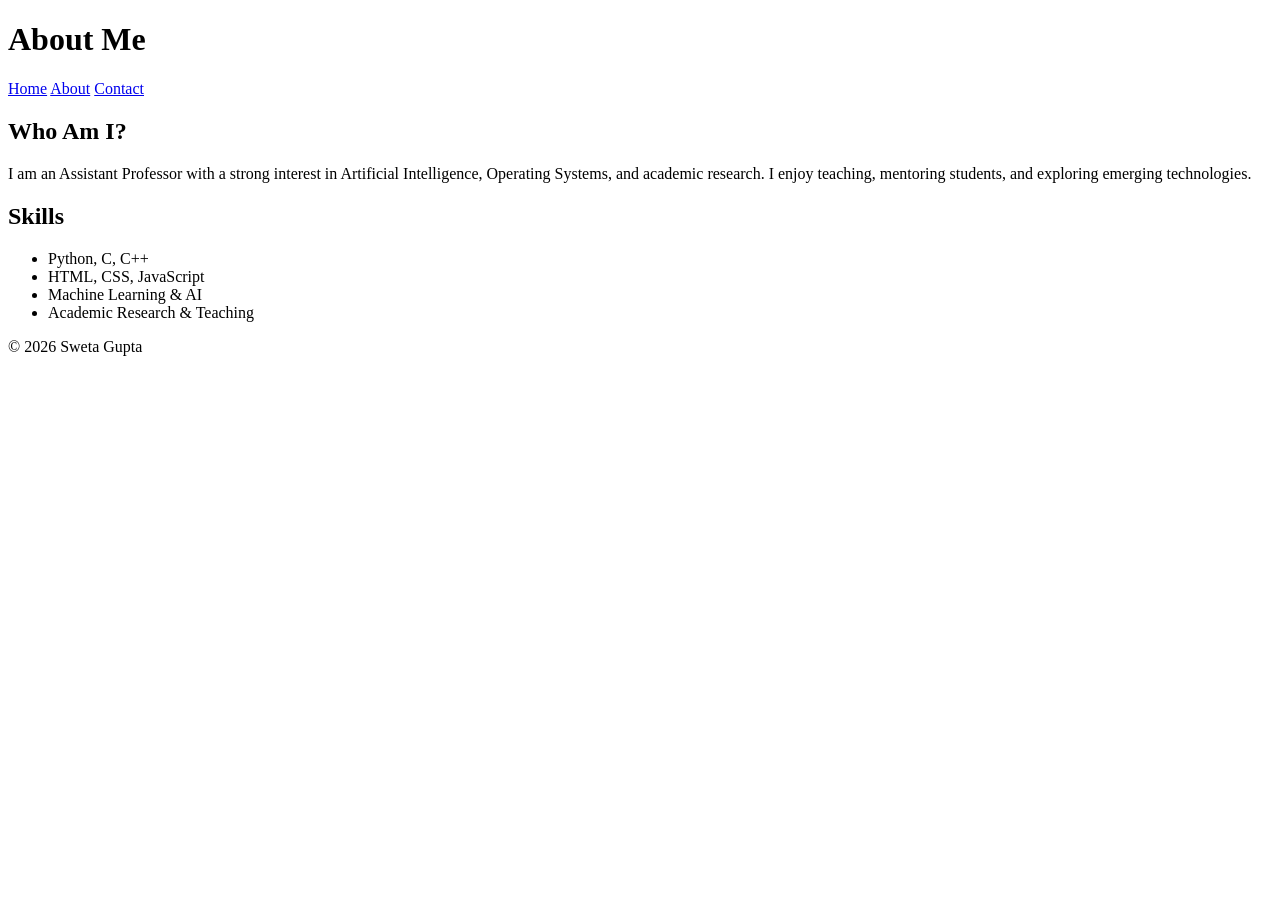
==== about.html @ 62718d9a "Create about.html" ====
<!DOCTYPE html>
<html lang="en">
<head>
    <meta charset="UTF-8">
    <title>My Portfolio - About</title>
    <link rel="stylesheet" href="style.css">
</head>
<body>

<header>
    <h1>About Me</h1>
</header>

<nav>
    <a href="index.html">Home</a>
    <a href="about.html">About</a>
    <a href="contact.html">Contact</a>
</nav>

<section>
    <h2>Who Am I?</h2>
    <p>
        I am an Assistant Professor with a strong interest in
        Artificial Intelligence, Operating Systems, and academic research.
        I enjoy teaching, mentoring students, and exploring emerging technologies.
    </p>

    <h2>Skills</h2>
    <ul>
        <li>Python, C, C++</li>
        <li>HTML, CSS, JavaScript</li>
        <li>Machine Learning & AI</li>
        <li>Academic Research & Teaching</li>
    </ul>
</section>

<footer>
    <p>© 2026 Sweta Gupta</p>
</footer>

</body>
</html>
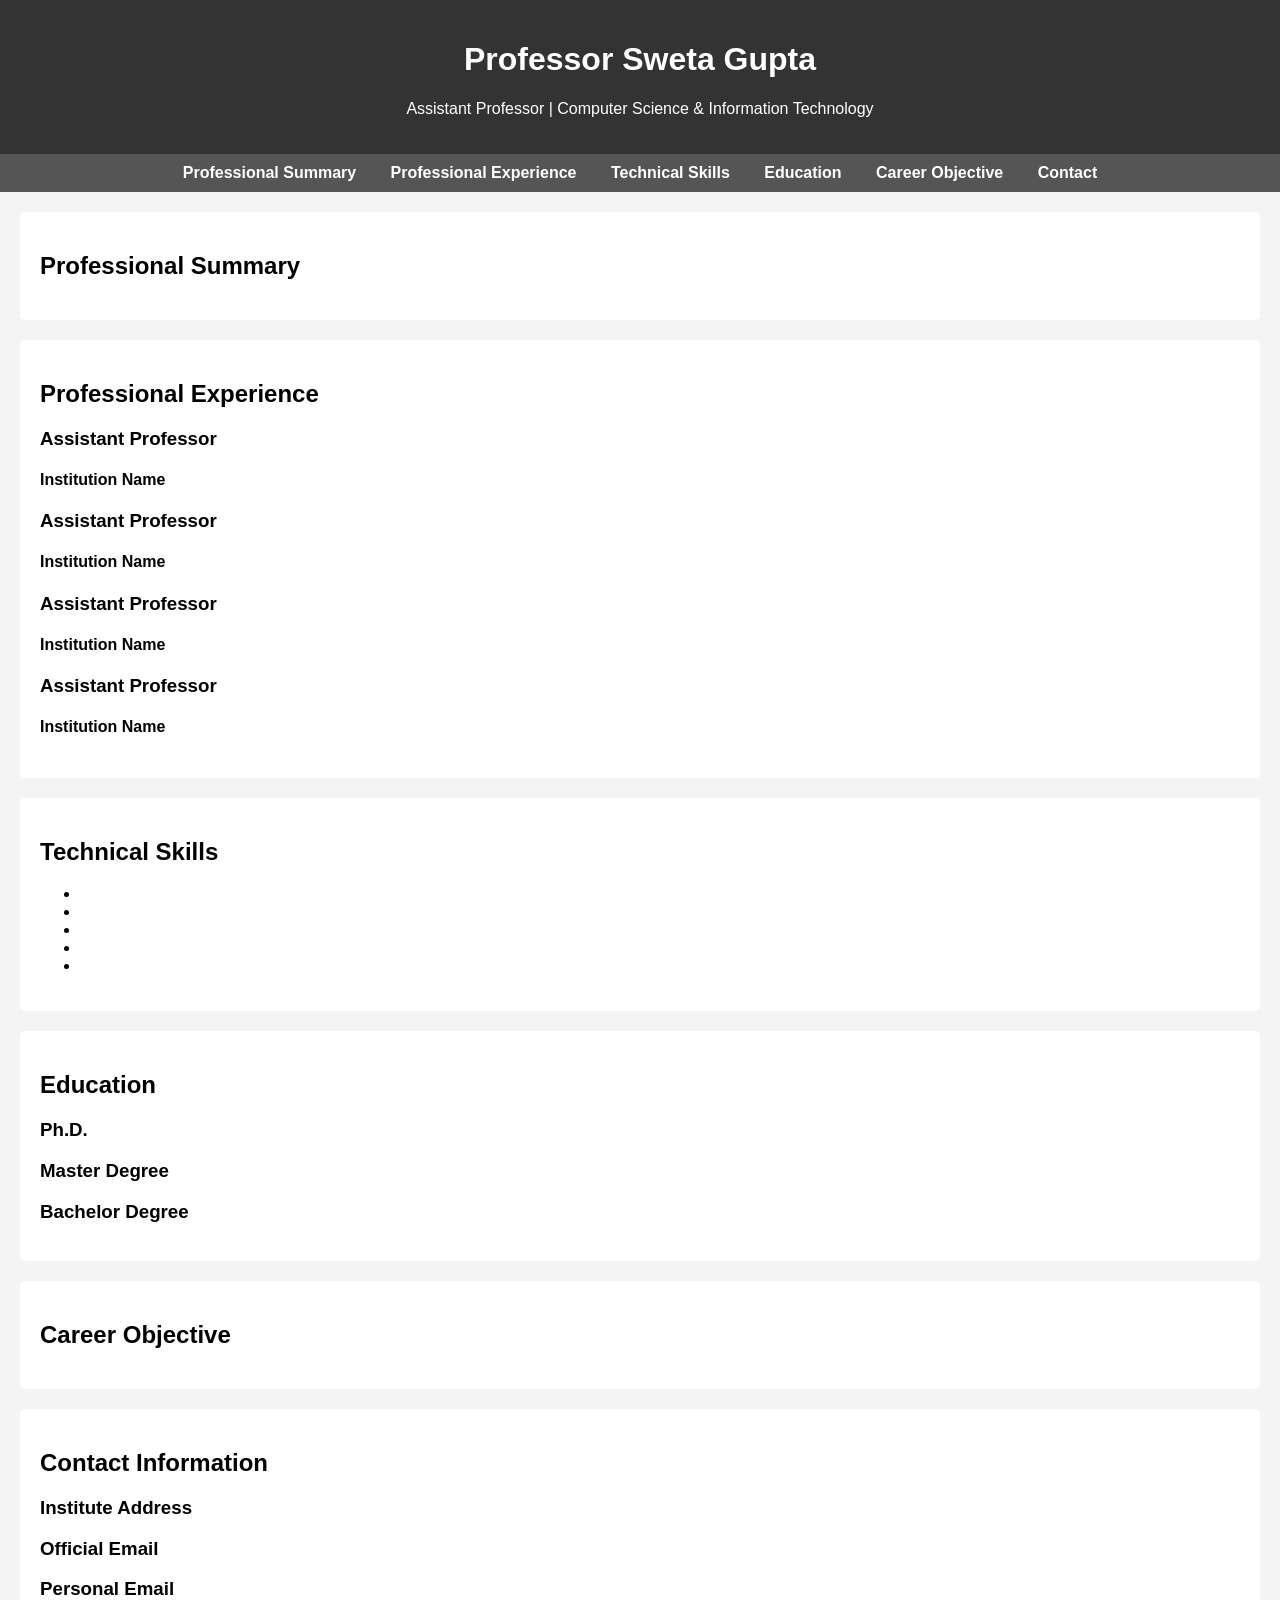
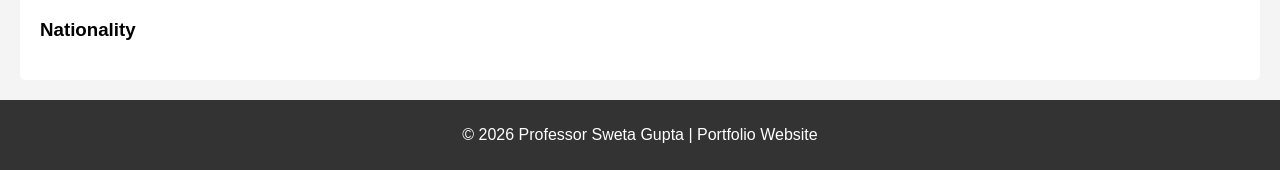
==== commit 6f5516fa: "Update about.html" ====
--- a/about.html
+++ b/about.html
@@ -8,35 +8,108 @@
 <body>
 
 <header>
-    <h1>About Me</h1>
-</header>
+        <h1>Professor Sweta Gupta</h1>
+        <p>Assistant Professor | Computer Science & Information Technology</p>
+    </header>
 
-<nav>
-    <a href="index.html">Home</a>
-    <a href="about.html">About</a>
-    <a href="contact.html">Contact</a>
-</nav>
+    <!-- Navigation Menu -->
+    <nav>
+        <a href="#summary">Professional Summary</a>
+        <a href="#experience">Professional Experience</a>
+        <a href="#skills">Technical Skills</a>
+        <a href="#education">Education</a>
+        <a href="#objective">Career Objective</a>
+        <a href="#contact">Contact</a>
+    </nav>
 
-<section>
-    <h2>Who Am I?</h2>
-    <p>
-        I am an Assistant Professor with a strong interest in
-        Artificial Intelligence, Operating Systems, and academic research.
-        I enjoy teaching, mentoring students, and exploring emerging technologies.
-    </p>
+    <!-- Main Content -->
+    <main>
 
-    <h2>Skills</h2>
-    <ul>
-        <li>Python, C, C++</li>
-        <li>HTML, CSS, JavaScript</li>
-        <li>Machine Learning & AI</li>
-        <li>Academic Research & Teaching</li>
-    </ul>
-</section>
+        <!-- Professional Summary -->
+        <section id="summary">
+            <h2>Professional Summary</h2>
+            <p></p>
+        </section>
 
-<footer>
-    <p>© 2026 Sweta Gupta</p>
-</footer>
+        <!-- Professional Experience -->
+        <section id="experience">
+            <h2>Professional Experience</h2>
+
+            <h3>Assistant Professor</h3>
+            <h4>Institution Name</h4>
+            <p></p>
+
+            <h3>Assistant Professor</h3>
+            <h4>Institution Name</h4>
+            <p></p>
+
+            <h3>Assistant Professor</h3>
+            <h4>Institution Name</h4>
+            <p></p>
+
+            <h3>Assistant Professor</h3>
+            <h4>Institution Name</h4>
+            <p></p>
+        </section>
+
+        <!-- Technical Skills -->
+        <section id="skills">
+            <h2>Technical Skills</h2>
+
+            <ul>
+                <li></li>
+                <li></li>
+                <li></li>
+                <li></li>
+                <li></li>
+            </ul>
+        </section>
+
+        <!-- Education -->
+        <section id="education">
+            <h2>Education</h2>
+
+            <h3>Ph.D.</h3>
+            <p></p>
+
+            <h3>Master Degree</h3>
+            <p></p>
+
+            <h3>Bachelor Degree</h3>
+            <p></p>
+        </section>
+
+        <!-- Career Objective -->
+        <section id="objective">
+            <h2>Career Objective</h2>
+            <p></p>
+        </section>
+
+        <!-- Contact Information -->
+        <section id="contact">
+            <h2>Contact Information</h2>
+
+            <h3>Institute Address</h3>
+            <p></p>
+
+            <h3>Official Email</h3>
+            <p></p>
+
+            <h3>Personal Email</h3>
+            <p></p>
+
+            <h3>Nationality</h3>
+            <p></p>
+        </section>
+
+    </main>
+
+    <!-- Footer -->
+    <footer>
+        <p>© 2026 Professor Sweta Gupta | Portfolio Website</p>
+    </footer>
+
+
 
 </body>
 </html>
--- a/style.css
+++ b/style.css
@@ -0,0 +1,65 @@
+body {
+    font-family: Arial, sans-serif;
+    margin: 0;
+    background-color: #f4f4f4;
+}
+
+header {
+    background-color: #333;
+    color: white;
+    padding: 20px;
+    text-align: center;
+}
+
+nav {
+    background-color: #555;
+    padding: 10px;
+    text-align: center;
+}
+
+nav a {
+    color: white;
+    margin: 0 15px;
+    text-decoration: none;
+    font-weight: bold;
+}
+
+nav a:hover {
+    text-decoration: underline;
+}
+
+section {
+    padding: 20px;
+    background: white;
+    margin: 20px;
+    border-radius: 5px;
+}
+
+footer {
+    text-align: center;
+    padding: 10px;
+    background-color: #333;
+    color: white;
+}
+
+form {
+    max-width: 400px;
+    margin: auto;
+}
+
+input, textarea, button {
+    width: 100%;
+    margin: 10px 0;
+    padding: 8px;
+}
+
+button {
+    background-color: #333;
+    color: white;
+    border: none;
+    cursor: pointer;
+}
+
+button:hover {
+    background-color: #555;
+}
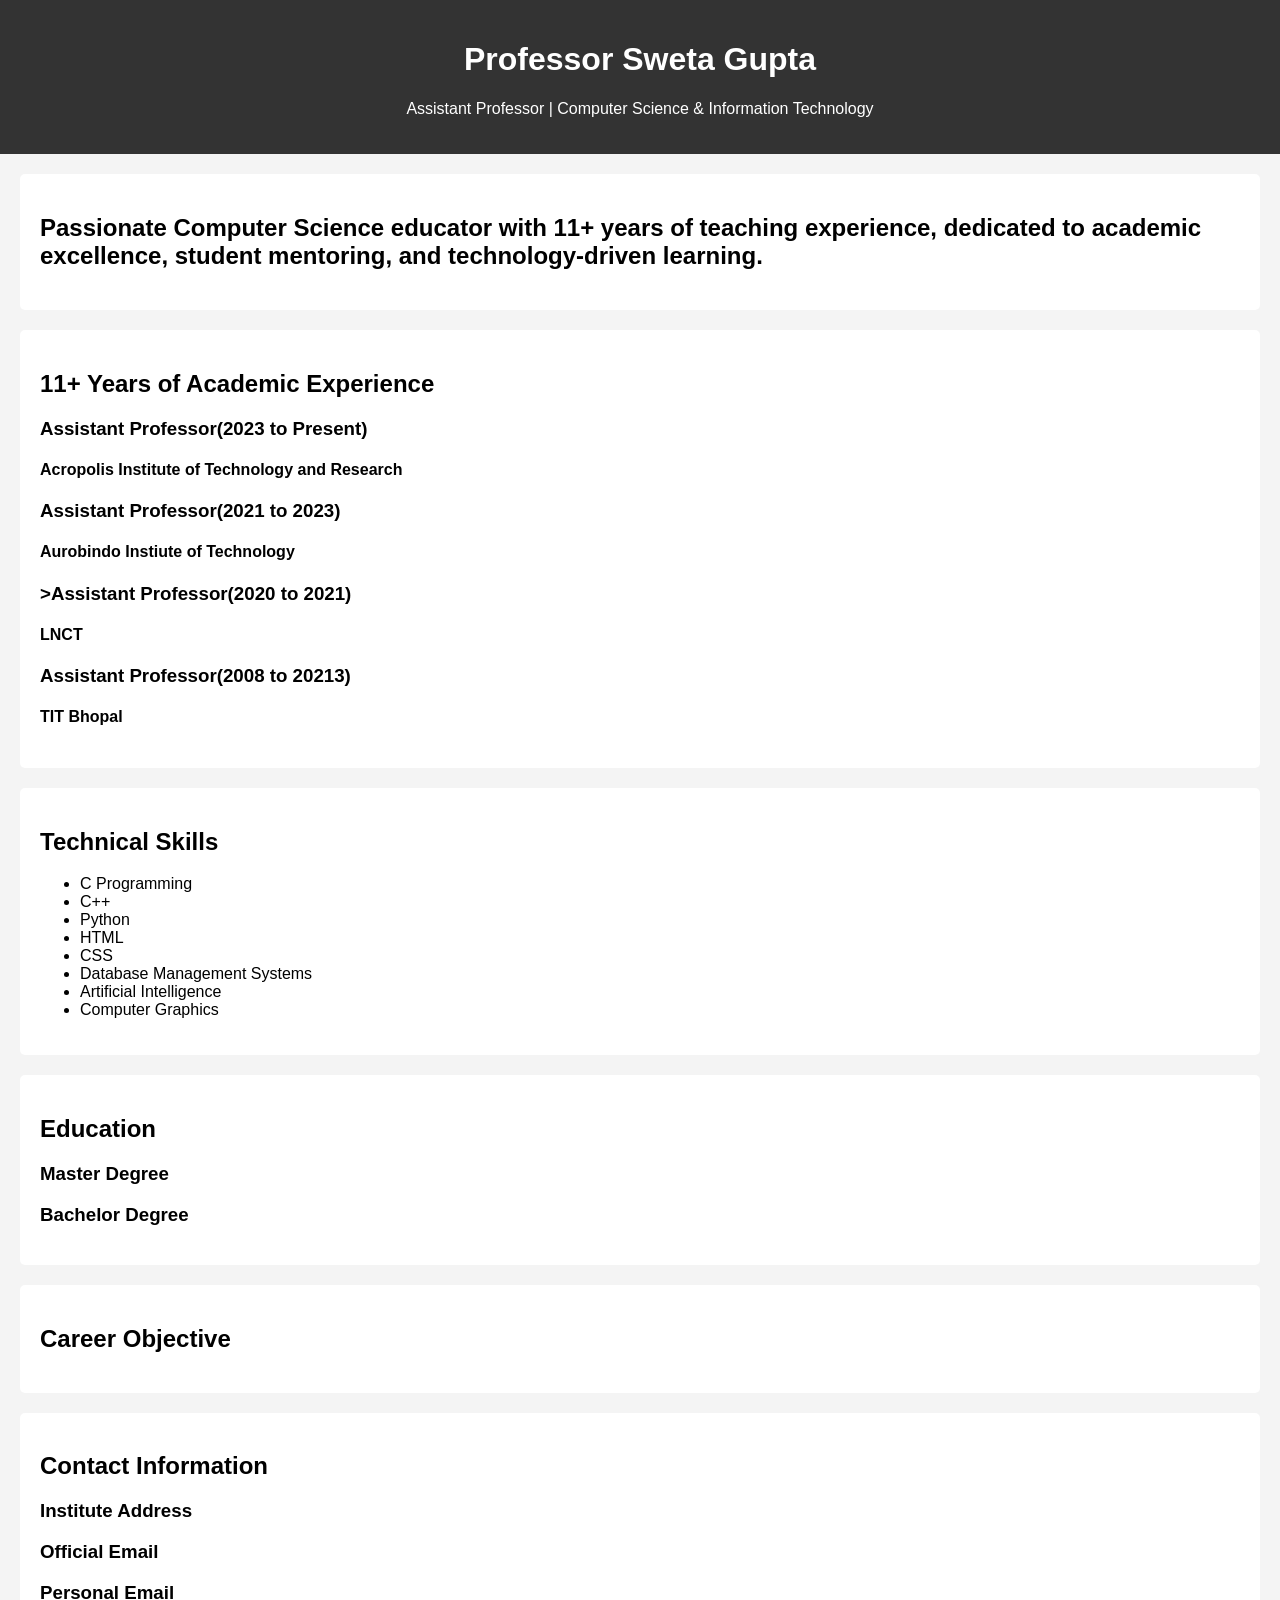
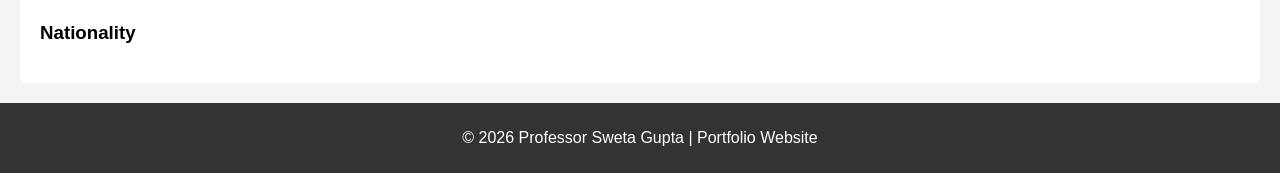
==== commit be502a0e: "Update about.html" ====
--- a/about.html
+++ b/about.html
@@ -12,43 +12,35 @@
         <p>Assistant Professor | Computer Science & Information Technology</p>
     </header>
 
-    <!-- Navigation Menu -->
-    <nav>
-        <a href="#summary">Professional Summary</a>
-        <a href="#experience">Professional Experience</a>
-        <a href="#skills">Technical Skills</a>
-        <a href="#education">Education</a>
-        <a href="#objective">Career Objective</a>
-        <a href="#contact">Contact</a>
-    </nav>
+   
 
     <!-- Main Content -->
     <main>
 
         <!-- Professional Summary -->
         <section id="summary">
-            <h2>Professional Summary</h2>
+            <h2>Passionate Computer Science educator with 11+ years of teaching experience, dedicated to academic excellence, student mentoring, and technology-driven learning.</h2>
             <p></p>
         </section>
 
         <!-- Professional Experience -->
         <section id="experience">
-            <h2>Professional Experience</h2>
+            <h2>11+ Years of Academic Experience </h2>
 
-            <h3>Assistant Professor</h3>
-            <h4>Institution Name</h4>
+            <h3>Assistant Professor(2023 to Present)</h3>
+            <h4>Acropolis Institute of Technology and Research</h4>
             <p></p>
 
-            <h3>Assistant Professor</h3>
-            <h4>Institution Name</h4>
+            <h3>Assistant Professor(2021 to 2023)</h3>
+            <h4>Aurobindo Instiute of Technology</h4>
             <p></p>
 
-            <h3>Assistant Professor</h3>
-            <h4>Institution Name</h4>
+            <h3>>Assistant Professor(2020 to 2021)</h3>
+            <h4>LNCT</h4>
             <p></p>
 
-            <h3>Assistant Professor</h3>
-            <h4>Institution Name</h4>
+            <h3>Assistant Professor(2008 to 20213)</h3>
+            <h4>TIT Bhopal</h4>
             <p></p>
         </section>
 
@@ -57,20 +49,20 @@
             <h2>Technical Skills</h2>
 
             <ul>
-                <li></li>
-                <li></li>
-                <li></li>
-                <li></li>
-                <li></li>
+                <li>C Programming</li>
+                <li>C++</li>
+                <li>Python</li>
+                <li>HTML</li>     
+                <li>CSS</li>
+                <li>Database Management Systems</li>
+                <li>Artificial Intelligence</li>
+                <li>Computer Graphics</li>
             </ul>
         </section>
 
         <!-- Education -->
         <section id="education">
             <h2>Education</h2>
-
-            <h3>Ph.D.</h3>
-            <p></p>
 
             <h3>Master Degree</h3>
             <p></p>
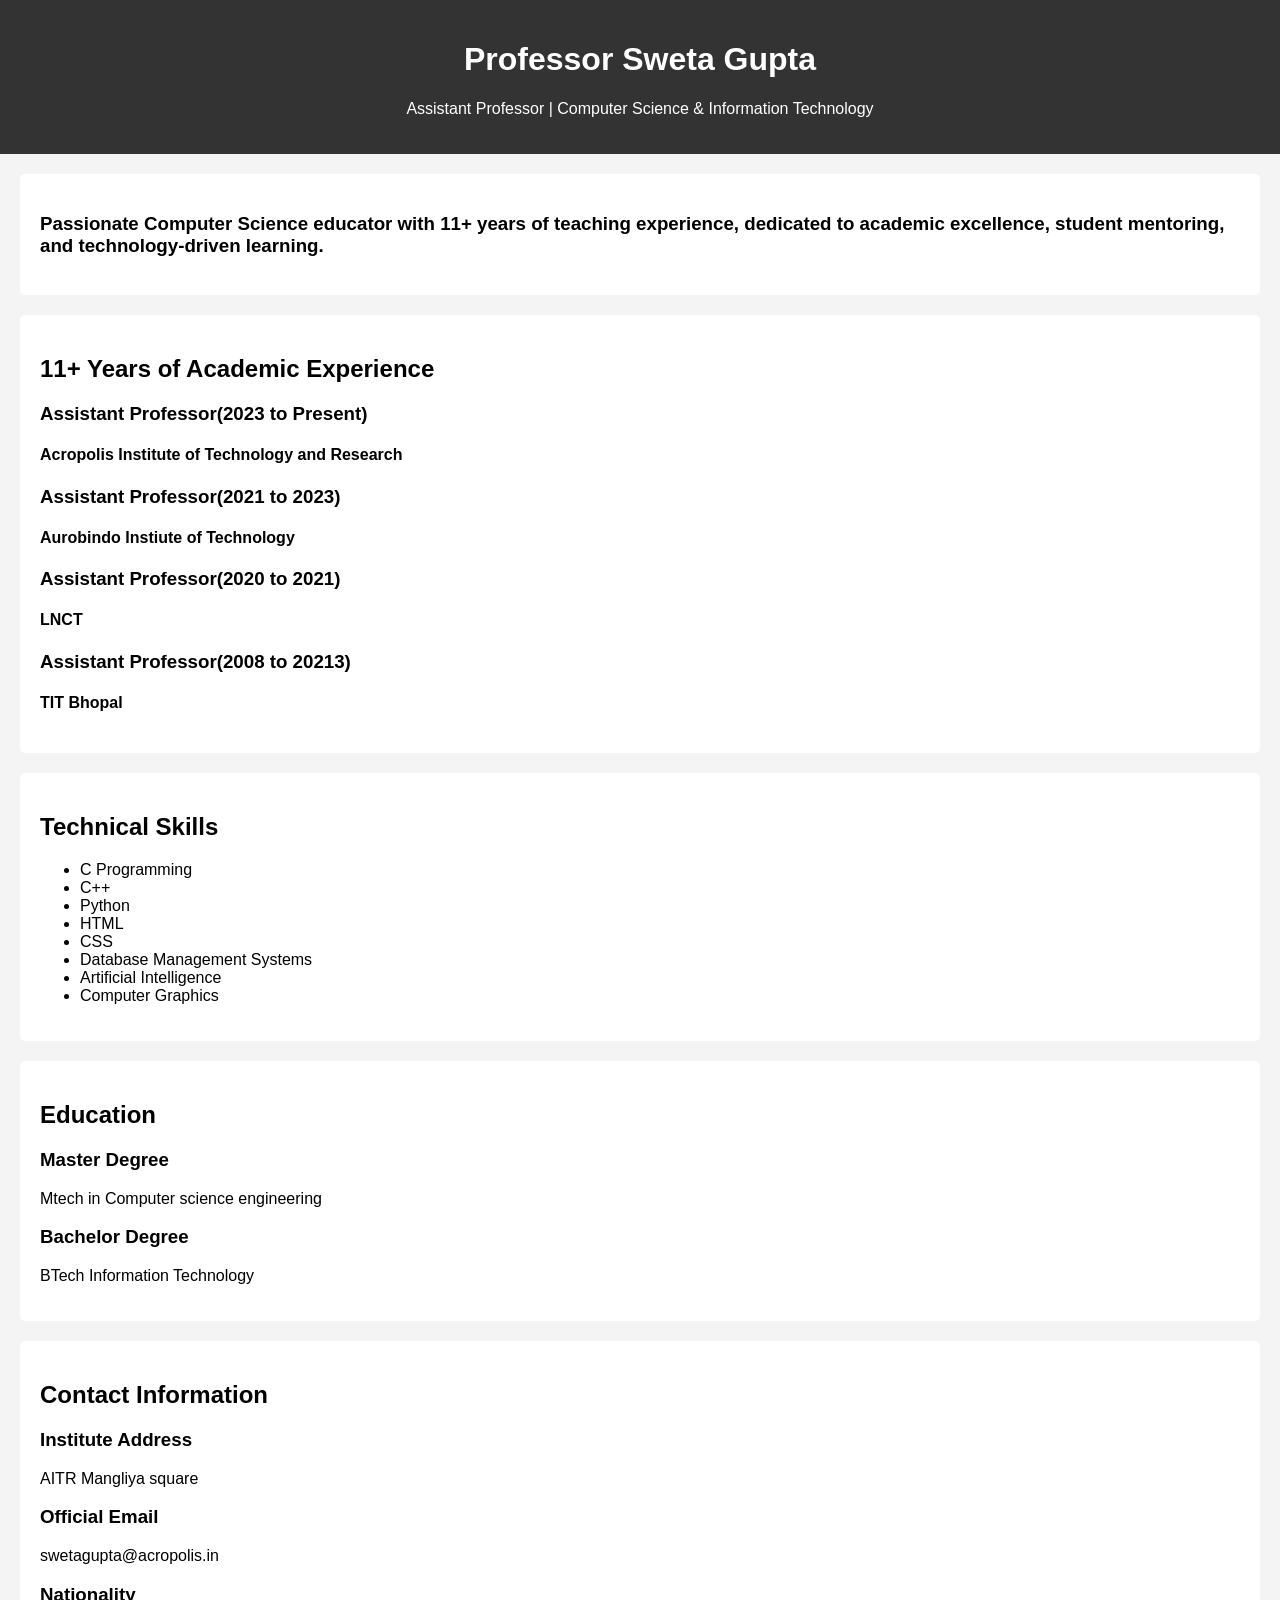
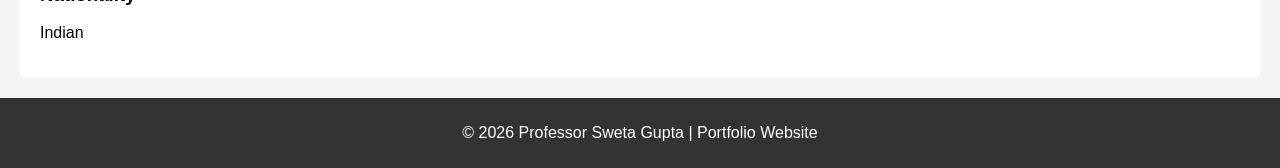
==== commit f54e23bb: "Update about.html" ====
--- a/about.html
+++ b/about.html
@@ -19,7 +19,8 @@
 
         <!-- Professional Summary -->
         <section id="summary">
-            <h2>Passionate Computer Science educator with 11+ years of teaching experience, dedicated to academic excellence, student mentoring, and technology-driven learning.</h2>
+            <h3>Passionate Computer Science educator with 11+ years of teaching experience, dedicated to academic excellence, student mentoring, 
+                and technology-driven learning.</h3>
             <p></p>
         </section>
 
@@ -35,7 +36,7 @@
             <h4>Aurobindo Instiute of Technology</h4>
             <p></p>
 
-            <h3>>Assistant Professor(2020 to 2021)</h3>
+            <h3>Assistant Professor(2020 to 2021)</h3>
             <h4>LNCT</h4>
             <p></p>
 
@@ -64,34 +65,28 @@
         <section id="education">
             <h2>Education</h2>
 
-            <h3>Master Degree</h3>
-            <p></p>
+            <h3>Master Degree </h3>
+            <p>Mtech in Computer science engineering</p>
 
             <h3>Bachelor Degree</h3>
-            <p></p>
+            <p>BTech Information Technology</p>
         </section>
 
-        <!-- Career Objective -->
-        <section id="objective">
-            <h2>Career Objective</h2>
-            <p></p>
-        </section>
 
         <!-- Contact Information -->
         <section id="contact">
             <h2>Contact Information</h2>
 
             <h3>Institute Address</h3>
-            <p></p>
+            <p>AITR Mangliya square</p>
 
             <h3>Official Email</h3>
-            <p></p>
+            <p>swetagupta@acropolis.in</p>
 
-            <h3>Personal Email</h3>
-            <p></p>
+        
 
             <h3>Nationality</h3>
-            <p></p>
+            <p>Indian</p>
         </section>
 
     </main>
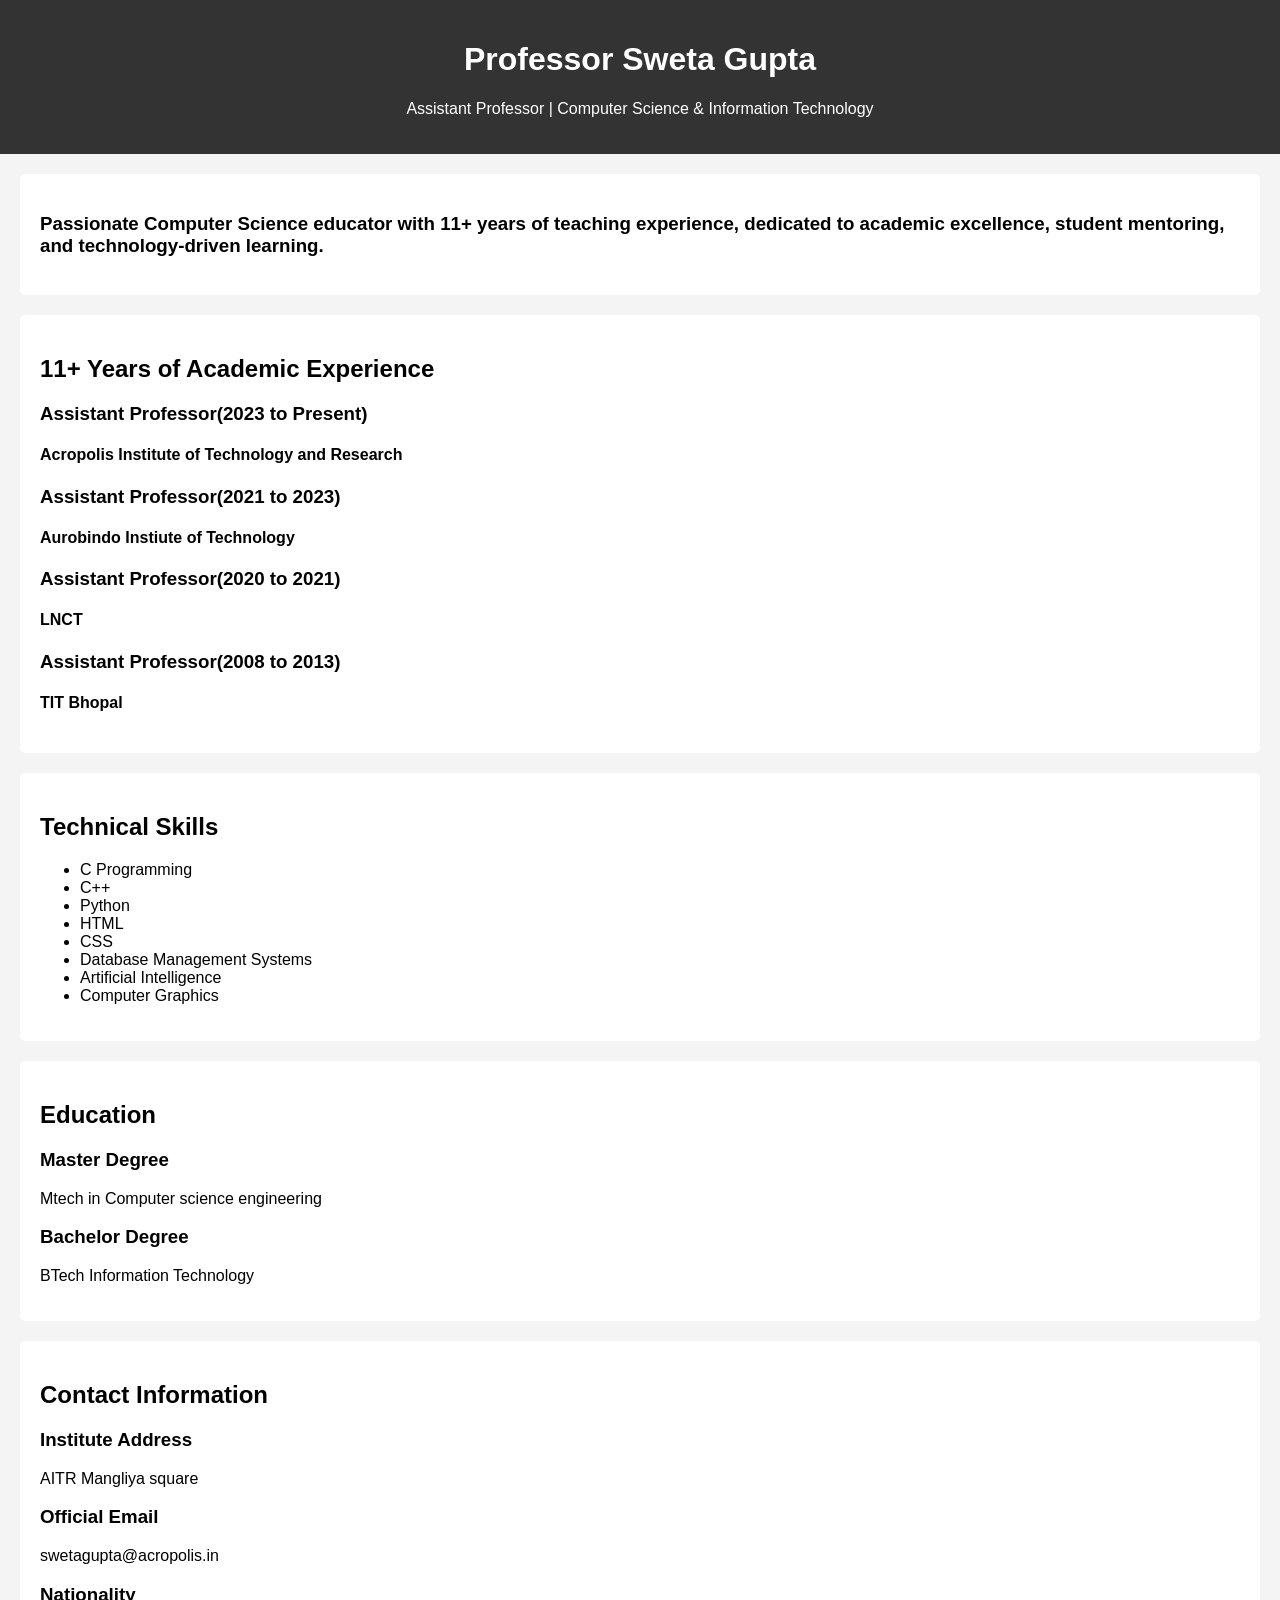
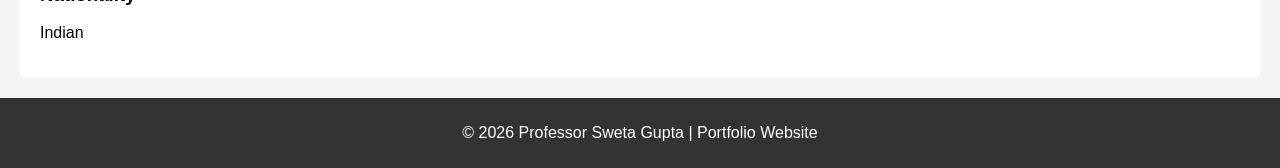
==== commit d86b6f91: "Update about.html" ====
--- a/about.html
+++ b/about.html
@@ -40,7 +40,7 @@
             <h4>LNCT</h4>
             <p></p>
 
-            <h3>Assistant Professor(2008 to 20213)</h3>
+            <h3>Assistant Professor(2008 to 2013)</h3>
             <h4>TIT Bhopal</h4>
             <p></p>
         </section>
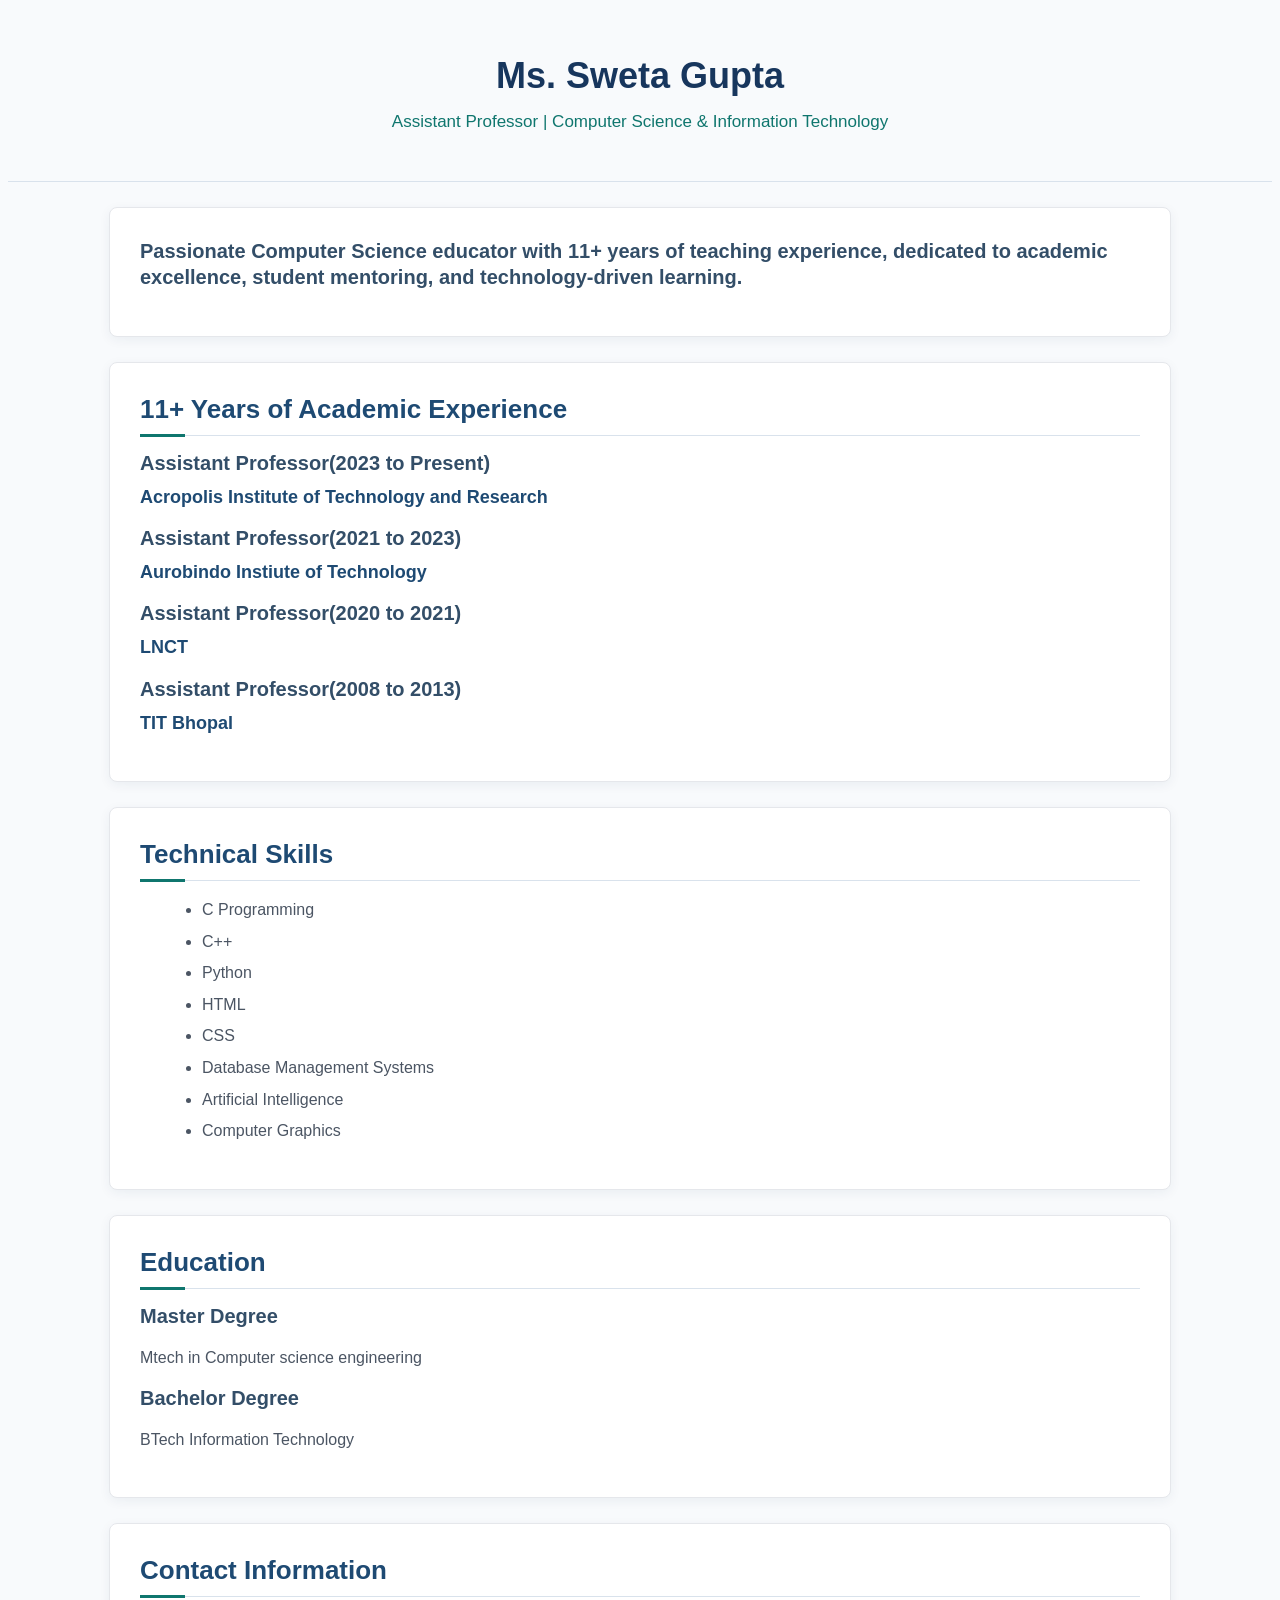
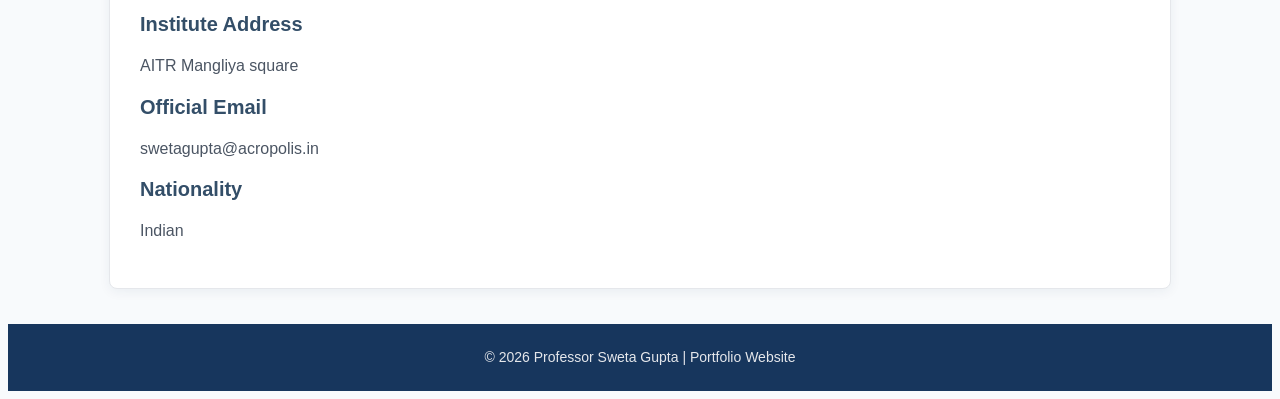
==== commit 2ed54faf: "Update about.html" ====
--- a/about.html
+++ b/about.html
@@ -8,7 +8,7 @@
 <body>
 
 <header>
-        <h1>Professor Sweta Gupta</h1>
+        <h1>Ms. Sweta Gupta</h1>
         <p>Assistant Professor | Computer Science & Information Technology</p>
     </header>
 
--- a/style.css
+++ b/style.css
@@ -1,65 +1,1072 @@
+```css
+/* =========================================================
+   PROFESSIONAL ACADEMIC PORTFOLIO
+   Standard Font Sizes
+   Theme: Navy Blue + Teal + White + Gray
+   ========================================================= */
+
+
+/* =========================================================
+   1. GLOBAL RESET
+   ========================================================= */
+
+* {
+    margin: 0;
+    padding: 0;
+    box-sizing: border-box;
+}
+
+html {
+    scroll-behavior: smooth;
+    scroll-padding-top: 70px;
+}
+
 body {
-    font-family: Arial, sans-serif;
+    font-family: "Segoe UI", Arial, Helvetica, sans-serif;
+    font-size: 16px;
+    font-weight: 400;
+    line-height: 1.6;
+    color: #374151;
+    background-color: #F8FAFC;
+}
+
+
+/* =========================================================
+   2. COLOR VARIABLES
+   ========================================================= */
+
+:root {
+    --navy: #17365D;
+    --blue: #1E4A73;
+    --slate: #334E68;
+
+    --teal: #0F766E;
+    --light-teal: #5EEAD4;
+
+    --text: #374151;
+    --text-light: #4B5563;
+    --muted: #6B7280;
+
+    --white: #FFFFFF;
+    --background: #F8FAFC;
+
+    --border: #D9E2EC;
+    --light-border: #E5E7EB;
+}
+
+
+/* =========================================================
+   3. TYPOGRAPHY
+   ========================================================= */
+
+h1,
+h2,
+h3,
+h4,
+h5,
+h6 {
+    font-family: "Segoe UI", Arial, Helvetica, sans-serif;
+    line-height: 1.3;
+    margin-top: 0;
+}
+
+h1 {
+    color: var(--navy);
+    font-size: 36px;
+    font-weight: 700;
+    margin-bottom: 8px;
+}
+
+h2 {
+    color: var(--blue);
+    font-size: 26px;
+    font-weight: 650;
+    margin-bottom: 14px;
+}
+
+h3 {
+    color: var(--slate);
+    font-size: 20px;
+    font-weight: 600;
+    margin-bottom: 10px;
+}
+
+h4 {
+    color: var(--blue);
+    font-size: 18px;
+    font-weight: 600;
+    margin-bottom: 8px;
+}
+
+h5 {
+    font-size: 17px;
+    font-weight: 600;
+}
+
+h6 {
+    font-size: 16px;
+    font-weight: 600;
+}
+
+p {
+    color: var(--text-light);
+    font-size: 16px;
+    line-height: 1.65;
+    margin-bottom: 14px;
+}
+
+strong {
+    color: var(--blue);
+    font-weight: 600;
+}
+
+
+/* =========================================================
+   4. LINKS
+   ========================================================= */
+
+a {
+    color: var(--teal);
+    text-decoration: none;
+    transition: 0.3s ease;
+}
+
+a:hover {
+    color: var(--navy);
+}
+
+
+/* =========================================================
+   5. HEADER
+   ========================================================= */
+
+header {
+    background-color: var(--background);
+    color: var(--text);
+
+    text-align: center;
+
+    padding: 45px 20px;
+
+    border-bottom: 1px solid var(--border);
+}
+
+header h1 {
+    color: var(--navy);
+    font-size: 36px;
+    font-weight: 700;
+    margin-bottom: 8px;
+}
+
+header p {
+    color: var(--teal);
+    font-size: 17px;
+    font-weight: 500;
     margin: 0;
-    background-color: #f4f4f4;
-}
-
-header {
-    background-color: #333;
-    color: white;
+}
+
+
+/* =========================================================
+   6. PROFILE IMAGE
+   ========================================================= */
+
+.profile-img,
+img.profile {
+    width: 140px;
+    height: 140px;
+
+    object-fit: cover;
+
+    border-radius: 50%;
+
+    border: 4px solid var(--white);
+
+    box-shadow:
+        0 5px 18px rgba(23, 54, 93, 0.15);
+
+    margin-bottom: 15px;
+}
+
+
+/* =========================================================
+   7. NAVIGATION
+   ========================================================= */
+
+nav {
+    background-color: var(--navy);
+
+    padding: 13px 15px;
+
+    text-align: center;
+
+    position: sticky;
+    top: 0;
+
+    z-index: 1000;
+
+    box-shadow:
+        0 2px 8px rgba(23, 54, 93, 0.15);
+}
+
+nav a {
+    display: inline-block;
+
+    color: var(--white);
+
+    margin: 0 14px;
+
+    padding: 4px 0;
+
+    font-size: 15px;
+
+    font-weight: 600;
+
+    text-decoration: none;
+
+    border-bottom: 2px solid transparent;
+
+    transition: 0.3s ease;
+}
+
+nav a:hover {
+    color: var(--light-teal);
+
+    border-bottom-color: var(--light-teal);
+}
+
+
+/* =========================================================
+   8. MAIN SECTIONS
+   ========================================================= */
+
+section {
+    width: 92%;
+    max-width: 1000px;
+
+    margin: 25px auto;
+
+    padding: 30px;
+
+    background-color: var(--white);
+
+    border: 1px solid var(--light-border);
+
+    border-radius: 8px;
+
+    box-shadow:
+        0 3px 12px rgba(23, 54, 93, 0.06);
+}
+
+
+/* Section heading */
+
+section h2 {
+    position: relative;
+
+    padding-bottom: 8px;
+
+    border-bottom: 1px solid var(--border);
+}
+
+section h2::after {
+    content: "";
+
+    display: block;
+
+    width: 45px;
+    height: 3px;
+
+    background-color: var(--teal);
+
+    position: absolute;
+
+    bottom: -2px;
+    left: 0;
+}
+
+
+/* =========================================================
+   9. ABOUT TEXT
+   ========================================================= */
+
+.about-text {
+    max-width: 850px;
+}
+
+.about-text p {
+    font-size: 16px;
+    line-height: 1.7;
+}
+
+
+/* =========================================================
+   10. CARDS
+   ========================================================= */
+
+.card {
+    background-color: var(--white);
+
+    border: 1px solid var(--light-border);
+
+    border-radius: 8px;
+
     padding: 20px;
+
+    margin-bottom: 18px;
+
+    box-shadow:
+        0 3px 10px rgba(23, 54, 93, 0.05);
+
+    transition: 0.3s ease;
+}
+
+.card:hover {
+    transform: translateY(-3px);
+
+    box-shadow:
+        0 7px 18px rgba(23, 54, 93, 0.10);
+}
+
+.card h3 {
+    color: var(--navy);
+}
+
+.card p {
+    color: var(--text-light);
+}
+
+
+/* =========================================================
+   11. GRID
+   ========================================================= */
+
+.grid {
+    display: grid;
+
+    grid-template-columns:
+        repeat(3, 1fr);
+
+    gap: 20px;
+}
+
+
+/* =========================================================
+   12. SKILLS
+   ========================================================= */
+
+.skills {
+    display: flex;
+
+    flex-wrap: wrap;
+
+    gap: 8px;
+
+    margin-top: 10px;
+}
+
+.skill {
+    display: inline-block;
+
+    background-color: #E6F4F1;
+
+    color: var(--teal);
+
+    padding: 6px 13px;
+
+    border-radius: 18px;
+
+    font-size: 14px;
+
+    font-weight: 600;
+
+    border: 1px solid #CDE9E5;
+}
+
+
+/* =========================================================
+   13. EXPERIENCE / EDUCATION
+   ========================================================= */
+
+.timeline {
+    max-width: 850px;
+
+    margin: auto;
+}
+
+.timeline-item {
+    position: relative;
+
+    border-left: 2px solid var(--teal);
+
+    padding: 0 0 25px 22px;
+
+    margin-bottom: 15px;
+}
+
+.timeline-item::before {
+    content: "";
+
+    position: absolute;
+
+    width: 10px;
+    height: 10px;
+
+    background-color: var(--navy);
+
+    border-radius: 50%;
+
+    left: -6px;
+    top: 5px;
+}
+
+.timeline-item h3 {
+    color: var(--navy);
+}
+
+.timeline-item .date {
+    display: block;
+
+    color: var(--teal);
+
+    font-size: 14px;
+
+    font-weight: 600;
+
+    margin-bottom: 5px;
+}
+
+
+/* =========================================================
+   14. PROJECTS
+   ========================================================= */
+
+.project-grid {
+    display: grid;
+
+    grid-template-columns:
+        repeat(2, 1fr);
+
+    gap: 20px;
+}
+
+.project-card {
+    background-color: var(--white);
+
+    border: 1px solid var(--light-border);
+
+    border-radius: 8px;
+
+    overflow: hidden;
+
+    transition: 0.3s ease;
+}
+
+.project-card:hover {
+    transform: translateY(-3px);
+
+    box-shadow:
+        0 7px 18px rgba(23, 54, 93, 0.10);
+}
+
+.project-card img {
+    width: 100%;
+
+    height: 170px;
+
+    object-fit: cover;
+
+    display: block;
+}
+
+.project-card-content {
+    padding: 20px;
+}
+
+.project-card h3 {
+    color: var(--navy);
+}
+
+.project-card a {
+    color: var(--teal);
+
+    font-size: 15px;
+
+    font-weight: 600;
+}
+
+
+/* =========================================================
+   15. PUBLICATIONS
+   ========================================================= */
+
+.publication {
+    padding: 15px 0;
+
+    border-bottom: 1px solid var(--light-border);
+}
+
+.publication:last-child {
+    border-bottom: none;
+}
+
+.publication h3 {
+    color: var(--navy);
+
+    font-size: 19px;
+}
+
+.publication .journal {
+    color: var(--teal);
+
+    font-size: 15px;
+
+    font-weight: 600;
+}
+
+
+/* =========================================================
+   16. LISTS
+   ========================================================= */
+
+ul,
+ol {
+    margin-left: 22px;
+
+    margin-bottom: 15px;
+}
+
+li {
+    margin-bottom: 6px;
+
+    color: var(--text-light);
+
+    font-size: 16px;
+}
+
+
+/* =========================================================
+   17. BUTTONS
+   ========================================================= */
+
+.btn {
+    display: inline-block;
+
+    padding: 10px 20px;
+
+    border-radius: 5px;
+
+    font-size: 15px;
+
+    font-weight: 600;
+
+    text-decoration: none;
+
+    transition: 0.3s ease;
+
+    margin-right: 6px;
+
+    margin-bottom: 6px;
+}
+
+.btn-primary {
+    background-color: var(--navy);
+
+    color: var(--white);
+}
+
+.btn-primary:hover {
+    background-color: var(--teal);
+
+    color: var(--white);
+}
+
+.btn-secondary {
+    background-color: transparent;
+
+    color: var(--navy);
+
+    border: 1px solid var(--navy);
+}
+
+.btn-secondary:hover {
+    background-color: var(--navy);
+
+    color: var(--white);
+}
+
+
+/* =========================================================
+   18. FORMS
+   ========================================================= */
+
+form {
+    width: 100%;
+    max-width: 550px;
+
+    margin: auto;
+}
+
+label {
+    display: block;
+
+    color: var(--blue);
+
+    font-size: 15px;
+
+    font-weight: 600;
+
+    margin-bottom: 4px;
+}
+
+input,
+textarea,
+select {
+    width: 100%;
+
+    padding: 10px 12px;
+
+    margin: 5px 0 13px;
+
+    border: 1px solid #CBD5E1;
+
+    border-radius: 5px;
+
+    background-color: var(--white);
+
+    color: var(--text);
+
+    font-family:
+        "Segoe UI",
+        Arial,
+        sans-serif;
+
+    font-size: 15px;
+}
+
+textarea {
+    min-height: 120px;
+
+    resize: vertical;
+}
+
+input:focus,
+textarea:focus,
+select:focus {
+    outline: none;
+
+    border-color: var(--teal);
+
+    box-shadow:
+        0 0 0 2px rgba(15, 118, 110, 0.10);
+}
+
+input::placeholder,
+textarea::placeholder {
+    color: #9CA3AF;
+}
+
+
+/* =========================================================
+   19. FORM BUTTON
+   ========================================================= */
+
+button {
+    background-color: var(--navy);
+
+    color: var(--white);
+
+    border: none;
+
+    border-radius: 5px;
+
+    padding: 10px 22px;
+
+    font-family:
+        "Segoe UI",
+        Arial,
+        sans-serif;
+
+    font-size: 15px;
+
+    font-weight: 600;
+
+    cursor: pointer;
+
+    transition: 0.3s ease;
+}
+
+button:hover {
+    background-color: var(--teal);
+}
+
+
+/* =========================================================
+   20. TABLES
+   ========================================================= */
+
+table {
+    width: 100%;
+
+    border-collapse: collapse;
+
+    margin: 15px 0;
+
+    background-color: var(--white);
+
+    font-size: 15px;
+}
+
+th {
+    background-color: var(--navy);
+
+    color: var(--white);
+
+    padding: 10px;
+
+    text-align: left;
+
+    font-weight: 600;
+}
+
+td {
+    padding: 10px;
+
+    border-bottom: 1px solid var(--light-border);
+
+    color: var(--text-light);
+}
+
+tr:hover td {
+    background-color: #F1F5F9;
+}
+
+
+/* =========================================================
+   21. SOCIAL LINKS
+   ========================================================= */
+
+.social-links {
+    display: flex;
+
+    justify-content: center;
+
+    gap: 10px;
+
+    margin-top: 15px;
+}
+
+.social-links a {
+    display: flex;
+
+    align-items: center;
+
+    justify-content: center;
+
+    width: 38px;
+    height: 38px;
+
+    background-color: var(--navy);
+
+    color: var(--white);
+
+    border-radius: 50%;
+
+    font-size: 14px;
+
+    font-weight: 600;
+
+    transition: 0.3s ease;
+}
+
+.social-links a:hover {
+    background-color: var(--teal);
+
+    color: var(--white);
+
+    transform: translateY(-2px);
+}
+
+
+/* =========================================================
+   22. CONTACT
+   ========================================================= */
+
+.contact-info {
     text-align: center;
-}
-
-nav {
-    background-color: #555;
-    padding: 10px;
+
+    max-width: 650px;
+
+    margin: auto;
+}
+
+.contact-info p {
+    margin-bottom: 8px;
+}
+
+.contact-info a {
+    color: var(--teal);
+
+    font-weight: 500;
+}
+
+
+/* =========================================================
+   23. FOOTER
+   ========================================================= */
+
+footer {
+    background-color: var(--navy);
+
+    color: var(--white);
+
     text-align: center;
-}
-
-nav a {
-    color: white;
-    margin: 0 15px;
-    text-decoration: none;
-    font-weight: bold;
-}
-
-nav a:hover {
-    text-decoration: underline;
-}
-
-section {
-    padding: 20px;
-    background: white;
-    margin: 20px;
+
+    padding: 22px 20px;
+
+    margin-top: 35px;
+}
+
+footer p {
+    color: #E5E7EB;
+
+    font-size: 14px;
+
+    margin: 0;
+}
+
+footer a {
+    color: var(--light-teal);
+
+    font-size: 14px;
+}
+
+
+/* =========================================================
+   24. IMAGES
+   ========================================================= */
+
+img {
+    max-width: 100%;
+
+    height: auto;
+}
+
+img.rounded {
+    border-radius: 8px;
+}
+
+
+/* =========================================================
+   25. HORIZONTAL LINE
+   ========================================================= */
+
+hr {
+    border: none;
+
+    border-top: 1px solid var(--border);
+
+    margin: 25px 0;
+}
+
+
+/* =========================================================
+   26. INFORMATION / HIGHLIGHT BOX
+   ========================================================= */
+
+.highlight {
+    background-color: #EEF4F8;
+
+    border-left: 4px solid var(--teal);
+
+    padding: 15px 18px;
+
+    margin: 15px 0;
+
+    border-radius: 4px;
+}
+
+.highlight p {
+    margin: 0;
+}
+
+
+/* =========================================================
+   27. RESUME LINK
+   ========================================================= */
+
+.resume-link {
+    display: inline-block;
+
+    background-color: var(--navy);
+
+    color: var(--white);
+
+    padding: 10px 20px;
+
     border-radius: 5px;
-}
-
-footer {
+
+    font-size: 15px;
+
+    font-weight: 600;
+
+    margin-top: 8px;
+
+    transition: 0.3s ease;
+}
+
+.resume-link:hover {
+    background-color: var(--teal);
+
+    color: var(--white);
+}
+
+
+/* =========================================================
+   28. TEXT UTILITIES
+   ========================================================= */
+
+.text-center {
     text-align: center;
-    padding: 10px;
-    background-color: #333;
-    color: white;
-}
-
-form {
-    max-width: 400px;
-    margin: auto;
-}
-
-input, textarea, button {
-    width: 100%;
-    margin: 10px 0;
-    padding: 8px;
-}
-
-button {
-    background-color: #333;
-    color: white;
-    border: none;
-    cursor: pointer;
-}
-
-button:hover {
-    background-color: #555;
-}
+}
+
+.text-left {
+    text-align: left;
+}
+
+.text-muted {
+    color: var(--muted);
+}
+
+.text-teal {
+    color: var(--teal);
+}
+
+.text-navy {
+    color: var(--navy);
+}
+
+
+/* =========================================================
+   29. RESPONSIVE - TABLET
+   ========================================================= */
+
+@media (max-width: 900px) {
+
+    h1 {
+        font-size: 34px;
+    }
+
+    h2 {
+        font-size: 25px;
+    }
+
+    h3 {
+        font-size: 20px;
+    }
+
+    .grid {
+        grid-template-columns: repeat(2, 1fr);
+    }
+
+    .project-grid {
+        grid-template-columns: 1fr;
+    }
+
+    section {
+        width: 94%;
+        padding: 28px;
+    }
+}
+
+
+/* =========================================================
+   30. RESPONSIVE - MOBILE
+   ========================================================= */
+
+@media (max-width: 600px) {
+
+    body {
+        font-size: 15px;
+    }
+
+    header {
+        padding: 35px 15px;
+    }
+
+    header h1 {
+        font-size: 30px;
+    }
+
+    header p {
+        font-size: 16px;
+    }
+
+    h1 {
+        font-size: 30px;
+    }
+
+    h2 {
+        font-size: 24px;
+    }
+
+    h3 {
+        font-size: 19px;
+    }
+
+    nav {
+        padding: 10px 5px;
+    }
+
+    nav a {
+        margin: 3px 6px;
+        font-size: 14px;
+    }
+
+    section {
+        width: 94%;
+        margin: 18px auto;
+        padding: 22px 18px;
+    }
+
+    .grid {
+        grid-template-columns: 1fr;
+    }
+
+    .profile-img,
+    img.profile {
+        width: 120px;
+        height: 120px;
+    }
+
+    table {
+        display: block;
+        overflow-x: auto;
+        white-space: nowrap;
+    }
+}
+
+
+/* =========================================================
+   31. VERY SMALL MOBILE
+   ========================================================= */
+
+@media (max-width: 400px) {
+
+    header h1 {
+        font-size: 27px;
+    }
+
+    h2 {
+        font-size: 22px;
+    }
+
+    section {
+        padding: 18px 15px;
+    }
+
+    nav a {
+        font-size: 13px;
+        margin: 3px 5px;
+    }
+}
+```
